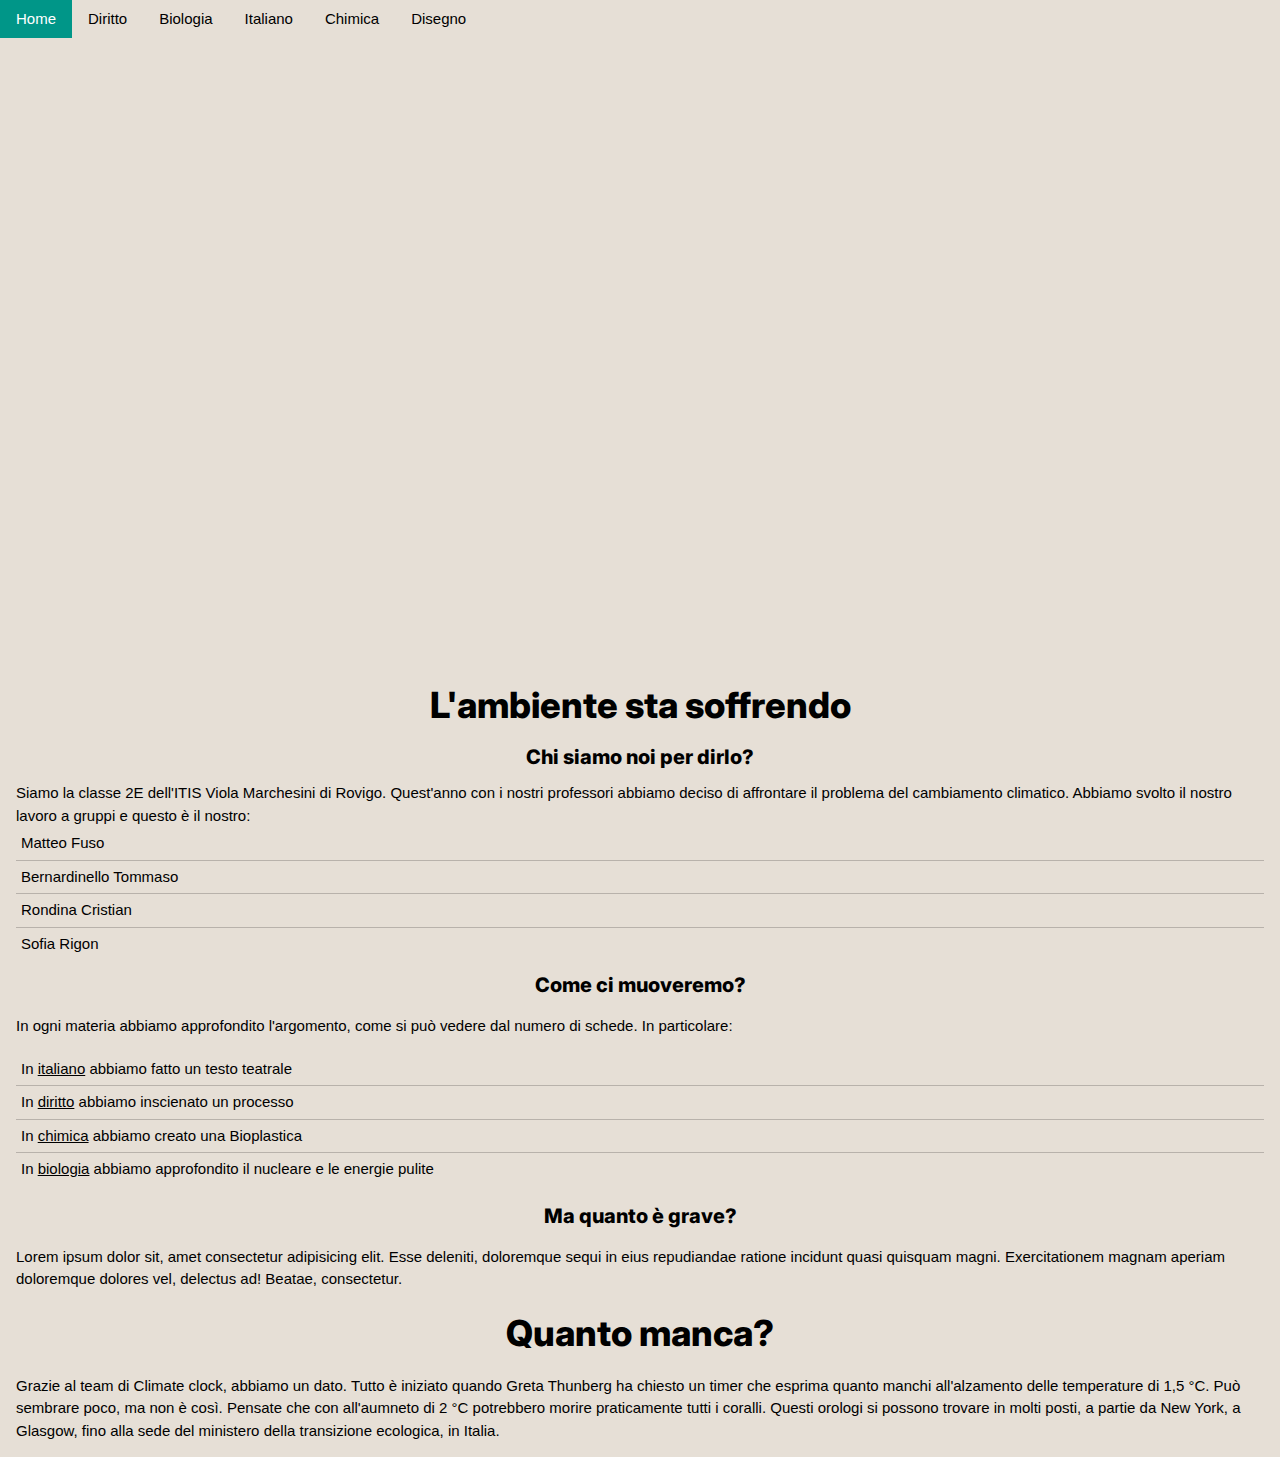
==== index.html @ 4f65c88f "Add files via upload" ====
<!DOCTYPE html>
<html>
    <head>
        <meta charset="UTF-8">
        <meta name="viewport" content="width=device-width, initial-scale=1.0">
        <title>Il Problema Ambientale</title>
        <script src="src/index.js"></script>
        <link rel="preconnect" href="https://fonts.googleapis.com">
        <link rel="preconnect" href="https://fonts.gstatic.com" crossorigin>
        <link href="https://fonts.googleapis.com/css2?family=Inter:wght@300;400;600;800&display=swap" rel="stylesheet">
        <link rel="stylesheet" href="https://www.w3schools.com/w3css/4/w3.css">
        <link rel="stylesheet" href="src/style.css">
        <link rel="stylesheet" href="src/index.css">
        <script src="https://climateclock.world/widget-v2.js" async></script>
        <script src="https://climateclock.world/flatten.js" async></script>
    </head>
    <body>
        <div id="head" class="w3-row">
            <div class="w3-bar w3-col a10">
                <a href="#" class="w3-bar-item w3-button w3-teal w3-hover-teal">Home</a>
                <div class="menu">
                    <a href="#" class="w3-bar-item w3-button w3-hover-teal">Diritto</a>
                    <a href="#" class="w3-bar-item w3-button w3-hover-teal">Biologia</a>
                    <a href="italiano.html" class="w3-bar-item w3-button w3-hover-teal">Italiano</a>
                    <a href="#" class="w3-bar-item w3-button w3-hover-teal">Chimica</a>
                    <a href="#" class="w3-bar-item w3-button w3-hover-teal">Disegno</a>        
                </div>
            </div>
            <div class="w3-col a2">
                <div class="hamburgher w3-right" onclick="menu()">
                    <span class="f"></span>
                    <span class="s"></span>
                    <span class="t"></span>
                </div>
            </div>
        </div>
        <div id="body">
            <div class="bgimg"></div>
            <div class="top w3-container">
                <h1 class="w3-center">L'ambiente sta soffrendo</h1>
                <h4 class="w3-center">Chi siamo noi per dirlo?</h4>
                <div>
                    Siamo la classe 2E dell'ITIS Viola Marchesini di Rovigo. Quest'anno con i nostri professori abbiamo deciso di affrontare il problema del cambiamento climatico.
                    Abbiamo svolto il nostro lavoro a gruppi e questo è il nostro:
                    <ul class="w3-ul">
                        <li>Matteo Fuso</li>
                        <li>Bernardinello Tommaso</li>
                        <li>Rondina Cristian</li>
                        <li>Sofia Rigon</li>
                    </ul>
                </div>
                <h4 class="w3-center">Come ci muoveremo?</h4>
                <p>
                    In ogni materia abbiamo approfondito l'argomento, come si può vedere dal numero di schede. In particolare:
                    <ul class="w3-ul">
                        <li>In <a href="#">italiano</a> abbiamo fatto un testo teatrale</li>
                        <li>In <a href="#">diritto</a> abbiamo inscienato un processo</li>
                        <li>In <a href="#">chimica</a> abbiamo creato una Bioplastica</li>
                        <li>In <a href="#">biologia</a> abbiamo approfondito il nucleare e le energie pulite</li>
                    </ul>
                </p>
                <h4 class="w3-center">Ma quanto è grave?</h4>
                <p>
                    Lorem ipsum dolor sit, amet consectetur adipisicing elit. Esse deleniti, doloremque sequi in eius repudiandae ratione incidunt quasi quisquam magni. Exercitationem magnam aperiam doloremque dolores vel, delectus ad! Beatae, consectetur.
                </p>
                <h1 class="w3-center">Quanto manca?</h1>
                <p>
                    Grazie al team di Climate clock, abbiamo un dato. Tutto è iniziato quando Greta Thunberg ha chiesto un timer che esprima quanto manchi all'alzamento delle temperature di 1,5 °C. Può sembrare poco, ma non è così. Pensate che con all'aumneto di 2 °C potrebbero morire praticamente tutti i coralli.
                    Questi orologi si possono trovare in molti posti, a partie da New York, a Glasgow, fino alla sede del ministero della transizione ecologica, in Italia.<br>
                </p>
                <climate-clock></climate-clock>
            </div>
        </div>
    </body> 
</html>
---- src/style.css ----
body{
    background-color: rgb(230, 223, 214);
}
h1, h2, h3, h4, h5, h6{
    font-weight: 800;
    font-family: 'Inter', sans-serif;
}

/* Head */

.hamburgher span{
    display: inline-block;
    display: flex;
    width: 25px;
    height: 4px;
    background-color: rgb(0, 0, 0);
    margin: 4px;
    border-radius: 20px;
    display: none;
}
#head{
    position:sticky;
    position: -webkit-sticky;
    top:0;
    background-color: rgb(230, 223, 214);
    z-index: 10
}
.hamburgher{
    margin:5px
}
#head .w3-bar{
    overflow: hidden;
    max-height: 38px;
}
#head * .hamburgher{
    position: fixed;
    top: 0;
    right: 0
}
@media screen and (max-width: 700px) {
    .hamburgher span{
        display: block
    }
}

/* Head When Open */

#open{
    overflow: initial;
}
#head.open .a10{
    width: 100%;
}
#head.open .w3-bar{
    background-color: rgba(0, 0, 0, 0.1);
    overflow: initial;
}
#head.open .w3-bar a{
    width: 100%;
}
#head.open .w3-col{
    float: initial;
}
#head.open * span.f{
    transform: rotate(45deg);
    margin-top: 10px
}
#head.open * span.t{
    transform: rotate(-45deg);
    margin-top: -8px
}
#head.open * span.s{
    display: none;
}
.open .hamburgher span{
    display: block;
    background-color: white;
}
.hamburgher span{
    transition: ease 1s;
}
.open * .menu{
    position: fixed;
    top: 38px;
    background-color: rgb(230, 223, 214);
    width: 100%;
    box-shadow: 0 5px 5px rgba(0, 0, 0, 0.4);
}

/* Scrollbar */

::-webkit-scrollbar{
    background: transparent;
}
::-webkit-scrollbar-thumb{
    background-color: lightcoral;
    border-radius: 10px;
    display: block;
}
::-webkit-scrollbar-track{
    background-color: transparent;
    position: fixed;
    left:0
}
/* Helpers */

.a10{
    width: calc(100% / 12 * 10);
}
.a2{
    width: calc(100% / 12 * 2);
}
.dn{
    display: none;
}
.chb *{
    display: block;
}
---- src/index.css ----
body {
    background-image: url("https://www.greenplanetnews.it/greenplanet/wp-content/uploads/2018/12/Photo-by-Arnaud-Mesureur-on-Unsplash-scaled.jpg");
    background-size: 100vw;
    background-position: 0 38px;
    background-repeat: no-repeat;
    background-attachment: fixed;
}
.bgimg{
    width: 100%;
    aspect-ratio: 2560 / 1707;
    max-height: 70vh;
}
.top *{
    max-width: 1500px;
    margin-left: auto;
    margin-right: auto;
}
.top{
    background-color: rgb(230, 223, 214);
}
iframe{
    width: 100%;
    height: 100%;
}
.w3-ul li{
    padding: 5px;
    border-bottom:1px solid rgba(0, 0, 0, 0.2)
}
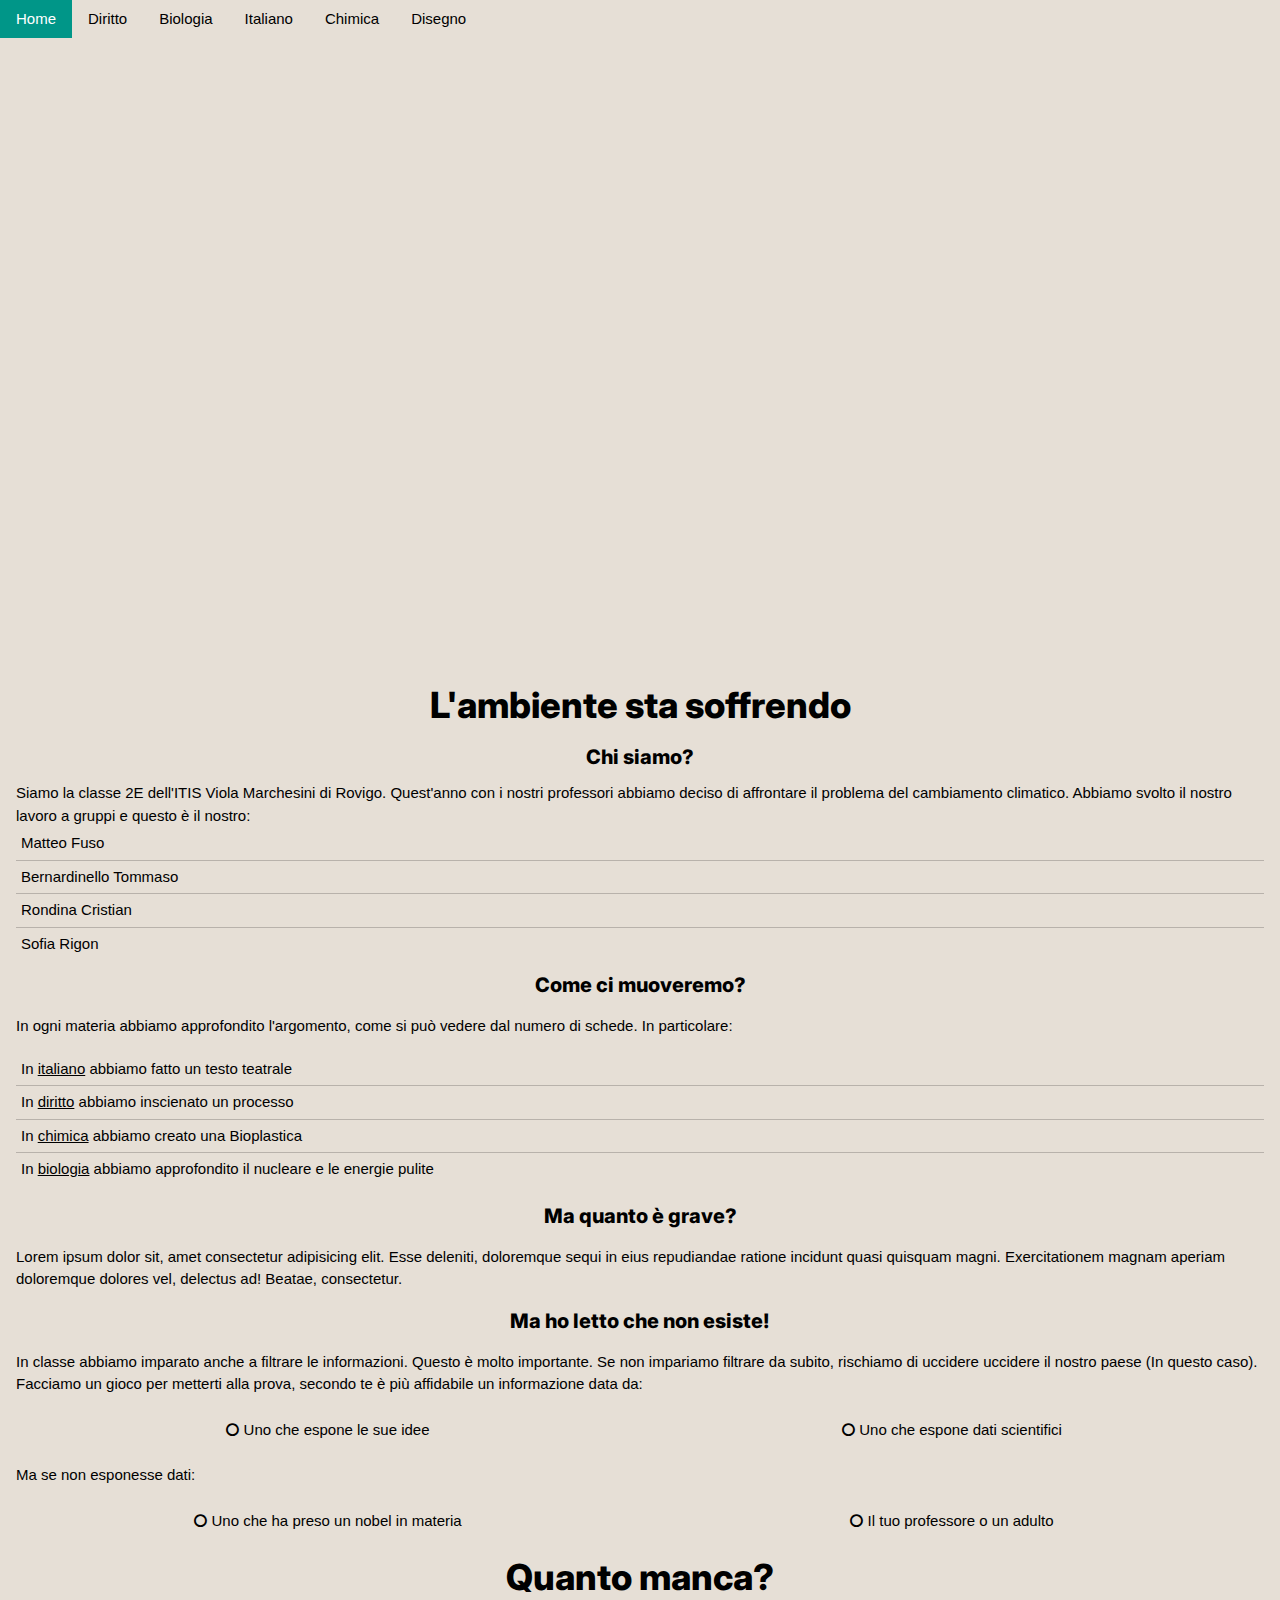
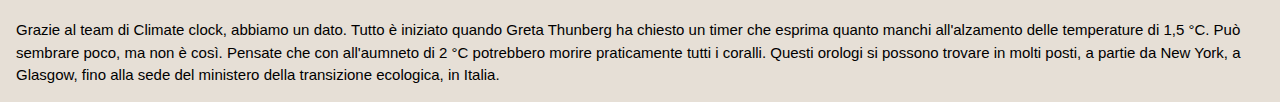
==== commit 965326eb: "Alpha 0.9.0.12.5" ====
--- a/index.html
+++ b/index.html
@@ -13,6 +13,7 @@
         <link rel="stylesheet" href="src/index.css">
         <script src="https://climateclock.world/widget-v2.js" async></script>
         <script src="https://climateclock.world/flatten.js" async></script>
+        <link rel="stylesheet" href="https://cdnjs.cloudflare.com/ajax/libs/font-awesome/4.7.0/css/font-awesome.min.css">
     </head>
     <body>
         <div id="head" class="w3-row">
@@ -37,38 +38,51 @@
         <div id="body">
             <div class="bgimg"></div>
             <div class="top w3-container">
-                <h1 class="w3-center">L'ambiente sta soffrendo</h1>
-                <h4 class="w3-center">Chi siamo noi per dirlo?</h4>
-                <div>
-                    Siamo la classe 2E dell'ITIS Viola Marchesini di Rovigo. Quest'anno con i nostri professori abbiamo deciso di affrontare il problema del cambiamento climatico.
-                    Abbiamo svolto il nostro lavoro a gruppi e questo è il nostro:
-                    <ul class="w3-ul">
-                        <li>Matteo Fuso</li>
-                        <li>Bernardinello Tommaso</li>
-                        <li>Rondina Cristian</li>
-                        <li>Sofia Rigon</li>
-                    </ul>
+                <div class="big">
+                    <h1 class="w3-center">L'ambiente sta soffrendo</h1>
+                    <h4 class="w3-center">Chi siamo?</h4>
+                    <div>
+                        Siamo la classe 2E dell'ITIS Viola Marchesini di Rovigo. Quest'anno con i nostri professori abbiamo deciso di affrontare il problema del cambiamento climatico.
+                        Abbiamo svolto il nostro lavoro a gruppi e questo è il nostro:
+                        <ul class="w3-ul">
+                            <li>Matteo Fuso</li>
+                            <li>Bernardinello Tommaso</li>
+                            <li>Rondina Cristian</li>
+                            <li>Sofia Rigon</li>
+                        </ul>
+                    </div>
+                    <h4 class="w3-center">Come ci muoveremo?</h4>
+                    <p>
+                        In ogni materia abbiamo approfondito l'argomento, come si può vedere dal numero di schede. In particolare:
+                        <ul class="w3-ul">
+                            <li>In <a href="#">italiano</a> abbiamo fatto un testo teatrale</li>
+                            <li>In <a href="#">diritto</a> abbiamo inscienato un processo</li>
+                            <li>In <a href="#">chimica</a> abbiamo creato una Bioplastica</li>
+                            <li>In <a href="#">biologia</a> abbiamo approfondito il nucleare e le energie pulite</li>
+                        </ul>
+                    </p>
+                    <h4 class="w3-center">Ma quanto è grave?</h4>
+                    <p>
+                        Lorem ipsum dolor sit, amet consectetur adipisicing elit. Esse deleniti, doloremque sequi in eius repudiandae ratione incidunt quasi quisquam magni. Exercitationem magnam aperiam doloremque dolores vel, delectus ad! Beatae, consectetur.
+                    </p>
+                    <h4 class="w3-center">Ma ho letto che non esiste!</h4>
+                    <p>In classe abbiamo imparato anche a filtrare le informazioni. Questo è molto importante. Se non impariamo filtrare da subito, rischiamo di uccidere uccidere il nostro paese (In questo caso). Facciamo un gioco per metterti alla prova, secondo te è più affidabile un informazione data da:</p>
+                    <div class="question w3-row" correct="1">
+                        <span class="w3-half w3-container w3-padding w3-btn" chose="0"><i class="fa fa-circle-o" aria-hidden="true"></i> Uno che espone le sue idee</span>
+                        <span class="w3-half w3-container w3-padding w3-btn" chose="1"><i class="fa fa-circle-o" aria-hidden="true"></i> Uno che espone dati scientifici</span>
+                    </div>
+                    <p>Ma se non esponesse dati:</p>
+                    <div class="question w3-row" correct="0">
+                        <span class="w3-half w3-container w3-padding w3-btn" chose="0"><i class="fa fa-circle-o" aria-hidden="true"></i> Uno che ha preso un nobel in materia</span>
+                        <span class="w3-half w3-container w3-padding w3-btn" chose="1"><i class="fa fa-circle-o" aria-hidden="true"></i> Il tuo professore o un adulto</span>
+                    </div>
+                    <h1 class="w3-center">Quanto manca?</h1>
+                    <p>
+                        Grazie al team di Climate clock, abbiamo un dato. Tutto è iniziato quando Greta Thunberg ha chiesto un timer che esprima quanto manchi all'alzamento delle temperature di 1,5 °C. Può sembrare poco, ma non è così. Pensate che con all'aumneto di 2 °C potrebbero morire praticamente tutti i coralli.
+                        Questi orologi si possono trovare in molti posti, a partie da New York, a Glasgow, fino alla sede del ministero della transizione ecologica, in Italia.<br>
+                    </p>
+                    <climate-clock></climate-clock>
                 </div>
-                <h4 class="w3-center">Come ci muoveremo?</h4>
-                <p>
-                    In ogni materia abbiamo approfondito l'argomento, come si può vedere dal numero di schede. In particolare:
-                    <ul class="w3-ul">
-                        <li>In <a href="#">italiano</a> abbiamo fatto un testo teatrale</li>
-                        <li>In <a href="#">diritto</a> abbiamo inscienato un processo</li>
-                        <li>In <a href="#">chimica</a> abbiamo creato una Bioplastica</li>
-                        <li>In <a href="#">biologia</a> abbiamo approfondito il nucleare e le energie pulite</li>
-                    </ul>
-                </p>
-                <h4 class="w3-center">Ma quanto è grave?</h4>
-                <p>
-                    Lorem ipsum dolor sit, amet consectetur adipisicing elit. Esse deleniti, doloremque sequi in eius repudiandae ratione incidunt quasi quisquam magni. Exercitationem magnam aperiam doloremque dolores vel, delectus ad! Beatae, consectetur.
-                </p>
-                <h1 class="w3-center">Quanto manca?</h1>
-                <p>
-                    Grazie al team di Climate clock, abbiamo un dato. Tutto è iniziato quando Greta Thunberg ha chiesto un timer che esprima quanto manchi all'alzamento delle temperature di 1,5 °C. Può sembrare poco, ma non è così. Pensate che con all'aumneto di 2 °C potrebbero morire praticamente tutti i coralli.
-                    Questi orologi si possono trovare in molti posti, a partie da New York, a Glasgow, fino alla sede del ministero della transizione ecologica, in Italia.<br>
-                </p>
-                <climate-clock></climate-clock>
             </div>
         </div>
     </body> 
--- a/src/style.css
+++ b/src/style.css
@@ -115,4 +115,9 @@
 }
 .chb *{
     display: block;
+}
+
+.cc *{
+    text-align: center;
+    margin: auto 
 }--- a/src/index.css
+++ b/src/index.css
@@ -10,10 +10,10 @@
     aspect-ratio: 2560 / 1707;
     max-height: 70vh;
 }
-.top *{
+
+.big{
     max-width: 1500px;
-    margin-left: auto;
-    margin-right: auto;
+    margin: auto;
 }
 .top{
     background-color: rgb(230, 223, 214);
@@ -26,3 +26,43 @@
     padding: 5px;
     border-bottom:1px solid rgba(0, 0, 0, 0.2)
 }
+
+.first{
+    width: 100%;
+    transition: ease 2s;
+}
+@keyframes second {
+    0% { width: 50%;}
+    66.66% { width: 0%;}
+    100% { width: 100%;}
+}
+.second {
+    width: 100%;
+    animation: second 3s
+}
+
+@media screen and (max-width: 600px) {
+    .second {
+        width: 100%;
+        animation: none
+    }
+    .first{
+        width: 100%;
+        transition: none
+    }
+    .correct{
+        transition: ease 2s;
+    }
+    .incorrect {
+        transition: ease 2s;
+    }
+}
+
+.correct{
+    color: white;
+    background-color: rgba(20,155,45,1);
+}
+.incorrect {
+    background-color: rgb(215, 25, 25);
+    color: white;
+}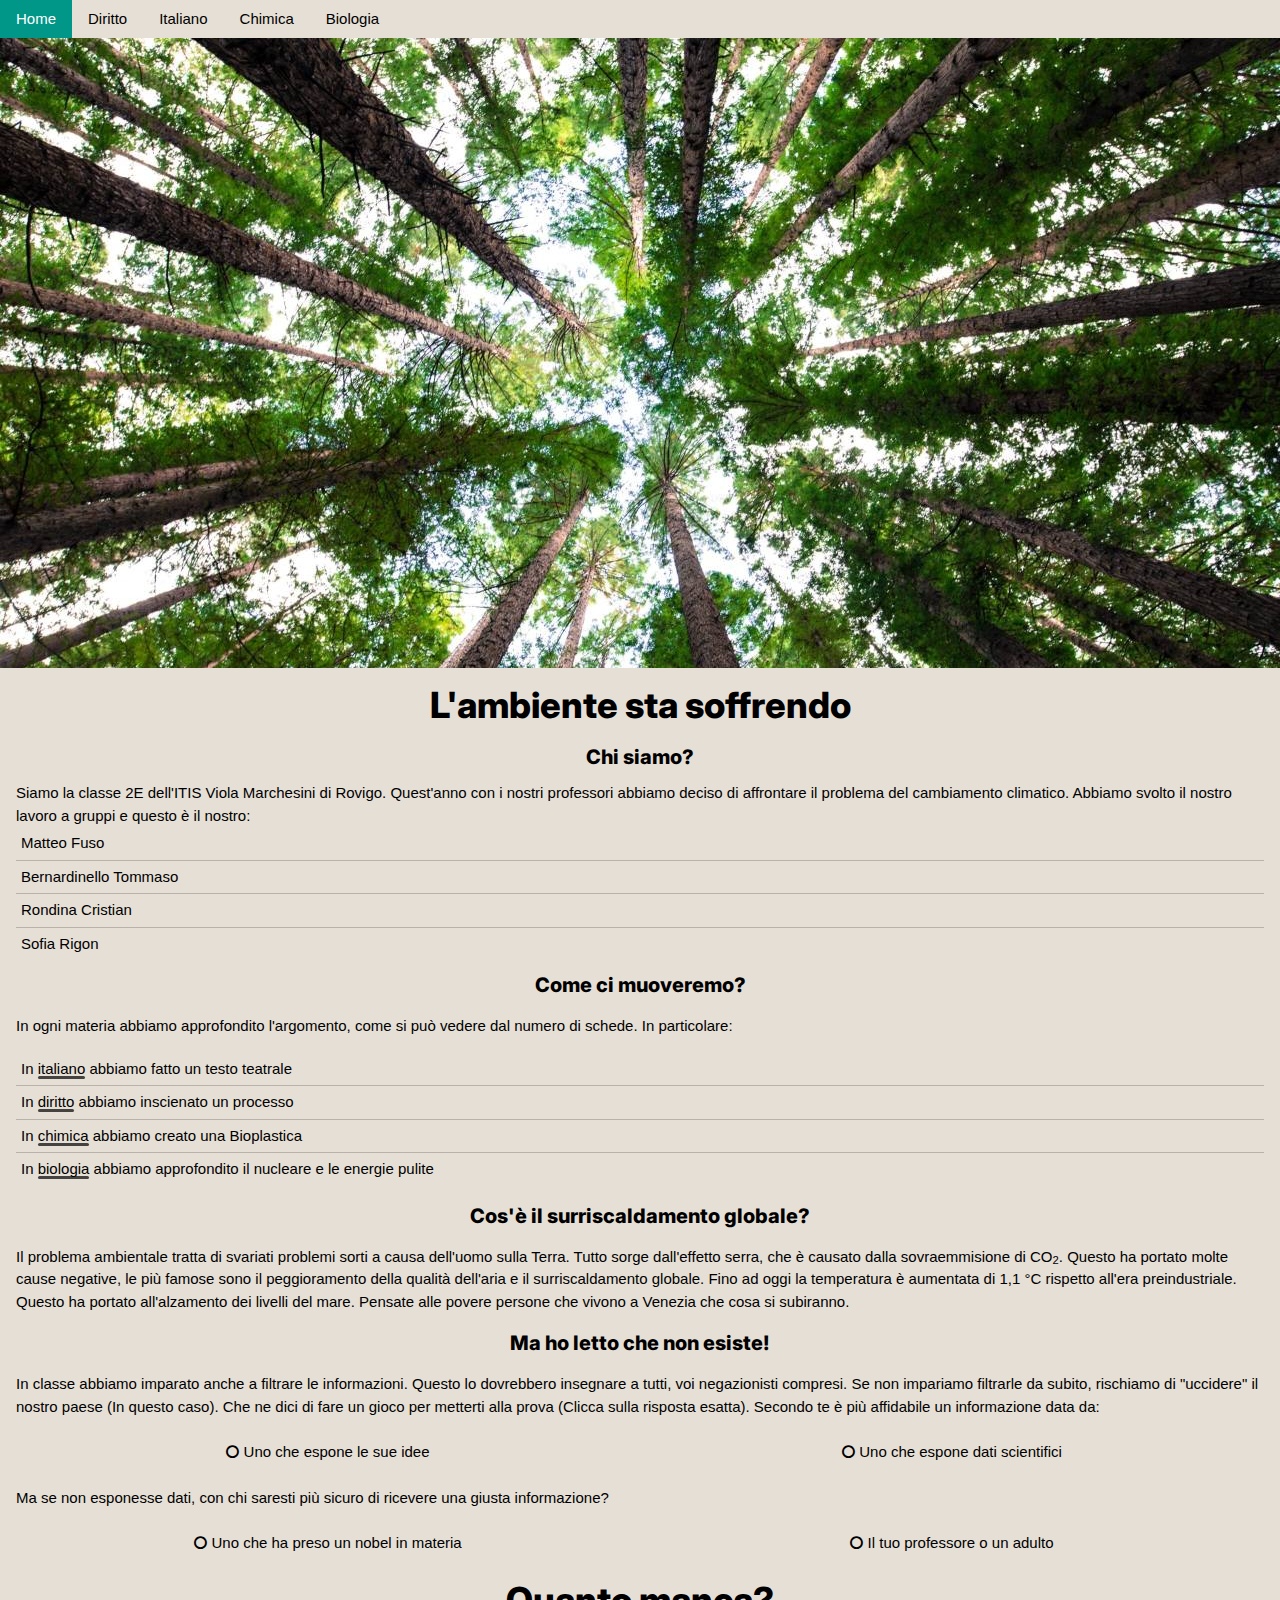
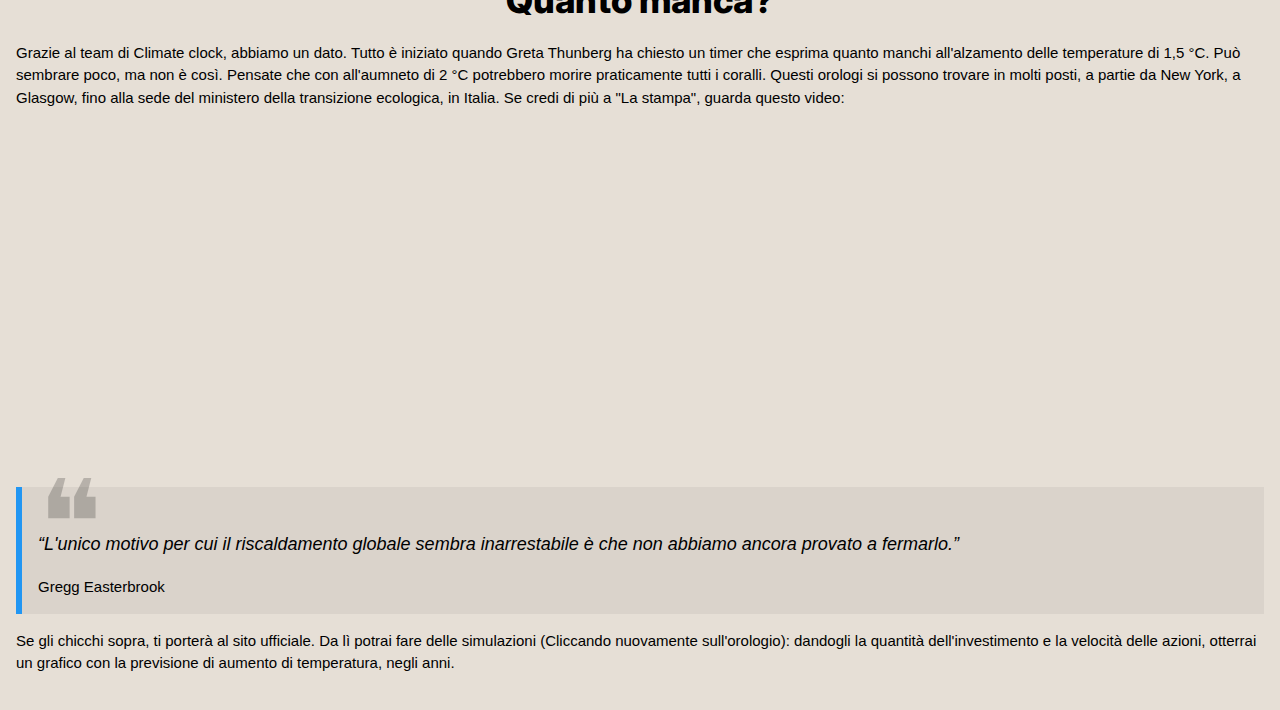
==== commit 67b5bfea: "Add files via upload" ====
--- a/index.html
+++ b/index.html
@@ -14,17 +14,17 @@
         <script src="https://climateclock.world/widget-v2.js" async></script>
         <script src="https://climateclock.world/flatten.js" async></script>
         <link rel="stylesheet" href="https://cdnjs.cloudflare.com/ajax/libs/font-awesome/4.7.0/css/font-awesome.min.css">
+        <link rel="icon" type="image/x-icon" href="src/favicon.ico">
     </head>
     <body>
         <div id="head" class="w3-row">
             <div class="w3-bar w3-col a10">
-                <a href="#" class="w3-bar-item w3-button w3-teal w3-hover-teal">Home</a>
+                <a class="w3-bar-item w3-button w3-teal w3-hover-teal">Home</a>
                 <div class="menu">
-                    <a href="#" class="w3-bar-item w3-button w3-hover-teal">Diritto</a>
-                    <a href="#" class="w3-bar-item w3-button w3-hover-teal">Biologia</a>
+                    <a href="diritto.html" class="w3-bar-item w3-button w3-hover-teal">Diritto</a>
                     <a href="italiano.html" class="w3-bar-item w3-button w3-hover-teal">Italiano</a>
-                    <a href="#" class="w3-bar-item w3-button w3-hover-teal">Chimica</a>
-                    <a href="#" class="w3-bar-item w3-button w3-hover-teal">Disegno</a>        
+                    <a href="chimica.html" class="w3-bar-item w3-button w3-hover-teal">Chimica</a>
+                    <a href="biologia.html" class="w3-bar-item w3-button w3-hover-teal">Biologia</a>
                 </div>
             </div>
             <div class="w3-col a2">
@@ -61,17 +61,19 @@
                             <li>In <a href="#">biologia</a> abbiamo approfondito il nucleare e le energie pulite</li>
                         </ul>
                     </p>
-                    <h4 class="w3-center">Ma quanto è grave?</h4>
+                    <h4 class="w3-center">Cos'è il surriscaldamento globale?</h4>
                     <p>
-                        Lorem ipsum dolor sit, amet consectetur adipisicing elit. Esse deleniti, doloremque sequi in eius repudiandae ratione incidunt quasi quisquam magni. Exercitationem magnam aperiam doloremque dolores vel, delectus ad! Beatae, consectetur.
+                        Il problema ambientale tratta di svariati problemi sorti a causa dell'uomo sulla Terra. Tutto sorge dall'effetto serra, che è causato dalla sovraemmisione di CO<sub>2</sub>. 
+                        Questo ha portato molte cause negative, le più famose sono il peggioramento della qualità dell'aria e il surriscaldamento globale.
+                        Fino ad oggi la temperatura è aumentata di 1,1 °C rispetto all'era preindustriale. Questo ha portato all'alzamento dei livelli del mare. Pensate alle povere persone che vivono a Venezia che cosa si subiranno.
                     </p>
                     <h4 class="w3-center">Ma ho letto che non esiste!</h4>
-                    <p>In classe abbiamo imparato anche a filtrare le informazioni. Questo è molto importante. Se non impariamo filtrare da subito, rischiamo di uccidere uccidere il nostro paese (In questo caso). Facciamo un gioco per metterti alla prova, secondo te è più affidabile un informazione data da:</p>
+                    <p>In classe abbiamo imparato anche a filtrare le informazioni. Questo lo dovrebbero insegnare a tutti, voi negazionisti compresi. Se non impariamo filtrarle da subito, rischiamo di "uccidere" il nostro paese (In questo caso). Che ne dici di fare un gioco per metterti alla prova (Clicca sulla risposta esatta). Secondo te è più affidabile un informazione data da:</p>
                     <div class="question w3-row" correct="1">
                         <span class="w3-half w3-container w3-padding w3-btn" chose="0"><i class="fa fa-circle-o" aria-hidden="true"></i> Uno che espone le sue idee</span>
                         <span class="w3-half w3-container w3-padding w3-btn" chose="1"><i class="fa fa-circle-o" aria-hidden="true"></i> Uno che espone dati scientifici</span>
                     </div>
-                    <p>Ma se non esponesse dati:</p>
+                    <p>Ma se non esponesse dati, con chi saresti più sicuro di ricevere una giusta informazione?</p>
                     <div class="question w3-row" correct="0">
                         <span class="w3-half w3-container w3-padding w3-btn" chose="0"><i class="fa fa-circle-o" aria-hidden="true"></i> Uno che ha preso un nobel in materia</span>
                         <span class="w3-half w3-container w3-padding w3-btn" chose="1"><i class="fa fa-circle-o" aria-hidden="true"></i> Il tuo professore o un adulto</span>
@@ -79,7 +81,18 @@
                     <h1 class="w3-center">Quanto manca?</h1>
                     <p>
                         Grazie al team di Climate clock, abbiamo un dato. Tutto è iniziato quando Greta Thunberg ha chiesto un timer che esprima quanto manchi all'alzamento delle temperature di 1,5 °C. Può sembrare poco, ma non è così. Pensate che con all'aumneto di 2 °C potrebbero morire praticamente tutti i coralli.
-                        Questi orologi si possono trovare in molti posti, a partie da New York, a Glasgow, fino alla sede del ministero della transizione ecologica, in Italia.<br>
+                        Questi orologi si possono trovare in molti posti, a partie da New York, a Glasgow, fino alla sede del ministero della transizione ecologica, in Italia.
+                        Se credi di più a "La stampa", guarda questo video:
+                    </p>
+                    <iframe src="https://www.youtube-nocookie.com/embed/I4WGX_xWmUo" title="YouTube video player" frameborder="0" allow="accelerometer; autoplay; clipboard-write; encrypted-media; gyroscope; picture-in-picture" allowfullscreen>Il tuo browser non supporta gli Iframe, perfavora aggiorna il browser!</iframe>
+                    <div class="w3-panel w3-leftbar w3-border-blue bgop-medium citazione">
+                        <span>❝</span>
+                        <p class="w3-large margin"><i>“L'unico motivo per cui il riscaldamento globale sembra inarrestabile è che non abbiamo ancora provato a fermarlo.”</i></p>
+                        <p>Gregg Easterbrook</p>
+                        <!-- https://bit.ly/3jlJHwH -->
+                    </div>
+                    <p>
+                        Se gli chicchi sopra, ti porterà al sito ufficiale. Da lì potrai fare delle simulazioni (Cliccando nuovamente sull'orologio): dandogli la quantità dell'investimento e la velocità delle azioni, otterrai un grafico con la previsione di aumento di temperatura, negli anni.
                     </p>
                     <climate-clock></climate-clock>
                 </div>
--- a/src/style.css
+++ b/src/style.css
@@ -37,7 +37,7 @@
     top: 0;
     right: 0
 }
-@media screen and (max-width: 700px) {
+@media screen and (max-width: 530px) {
     .hamburgher span{
         display: block
     }
@@ -102,6 +102,20 @@
     position: fixed;
     left:0
 }
+/* Citazione */
+
+.citazione{
+    background-color: rgba(0, 0, 0, 0.05);
+}
+.citazione span{
+    font-size:120px;
+    line-height:0.6em;
+    opacity:0.2
+}
+.citazione .margin{
+    margin-top: -40px
+}
+
 /* Helpers */
 
 .a10{
@@ -120,4 +134,7 @@
 .cc *{
     text-align: center;
     margin: auto 
-}+}
+.no-mgtop{
+    margin-top: 0
+}
--- a/src/index.css
+++ b/src/index.css
@@ -1,5 +1,5 @@
 body {
-    background-image: url("https://www.greenplanetnews.it/greenplanet/wp-content/uploads/2018/12/Photo-by-Arnaud-Mesureur-on-Unsplash-scaled.jpg");
+    background-image: url("bg-img.jpg");
     background-size: 100vw;
     background-position: 0 38px;
     background-repeat: no-repeat;
@@ -17,10 +17,8 @@
 }
 .top{
     background-color: rgb(230, 223, 214);
-}
-iframe{
-    width: 100%;
-    height: 100%;
+    padding-bottom: 20px;
+    min-height: calc(30vh - 38px);
 }
 .w3-ul li{
     padding: 5px;
@@ -44,11 +42,11 @@
 @media screen and (max-width: 600px) {
     .second {
         width: 100%;
-        animation: none
+        animation: initial
     }
     .first{
         width: 100%;
-        transition: none
+        transition: initial
     }
     .correct{
         transition: ease 2s;
@@ -56,13 +54,45 @@
     .incorrect {
         transition: ease 2s;
     }
+    iframe{
+        width: 100%!important;
+    }
 }
 
 .correct{
     color: white;
-    background-color: rgba(20,155,45,1);
+    background-color: rgb(85, 237, 85)
 }
-.incorrect {
-    background-color: rgb(215, 25, 25);
+.incorrect{
+    background-color: rgb(240, 60, 60);
     color: white;
-}+}
+
+#body * a {
+    position: relative;
+    text-decoration: none;
+}
+  
+#body * a::before {
+    content: "";
+    position: absolute;
+    width: 100%;
+    height: 3px;
+    bottom: -2px;
+    background-color: rgba(0, 0, 0, 0.7);
+    border-radius: 2px;
+    transition: ease 1s;
+}
+  
+#body * a:hover::before {
+    width: 0%;
+    background-color: transparent;
+}
+iframe{
+    margin: auto;
+    margin-bottom: 25px;
+    display: block;
+    width: 600px;
+    aspect-ratio: 560/315;
+}
+
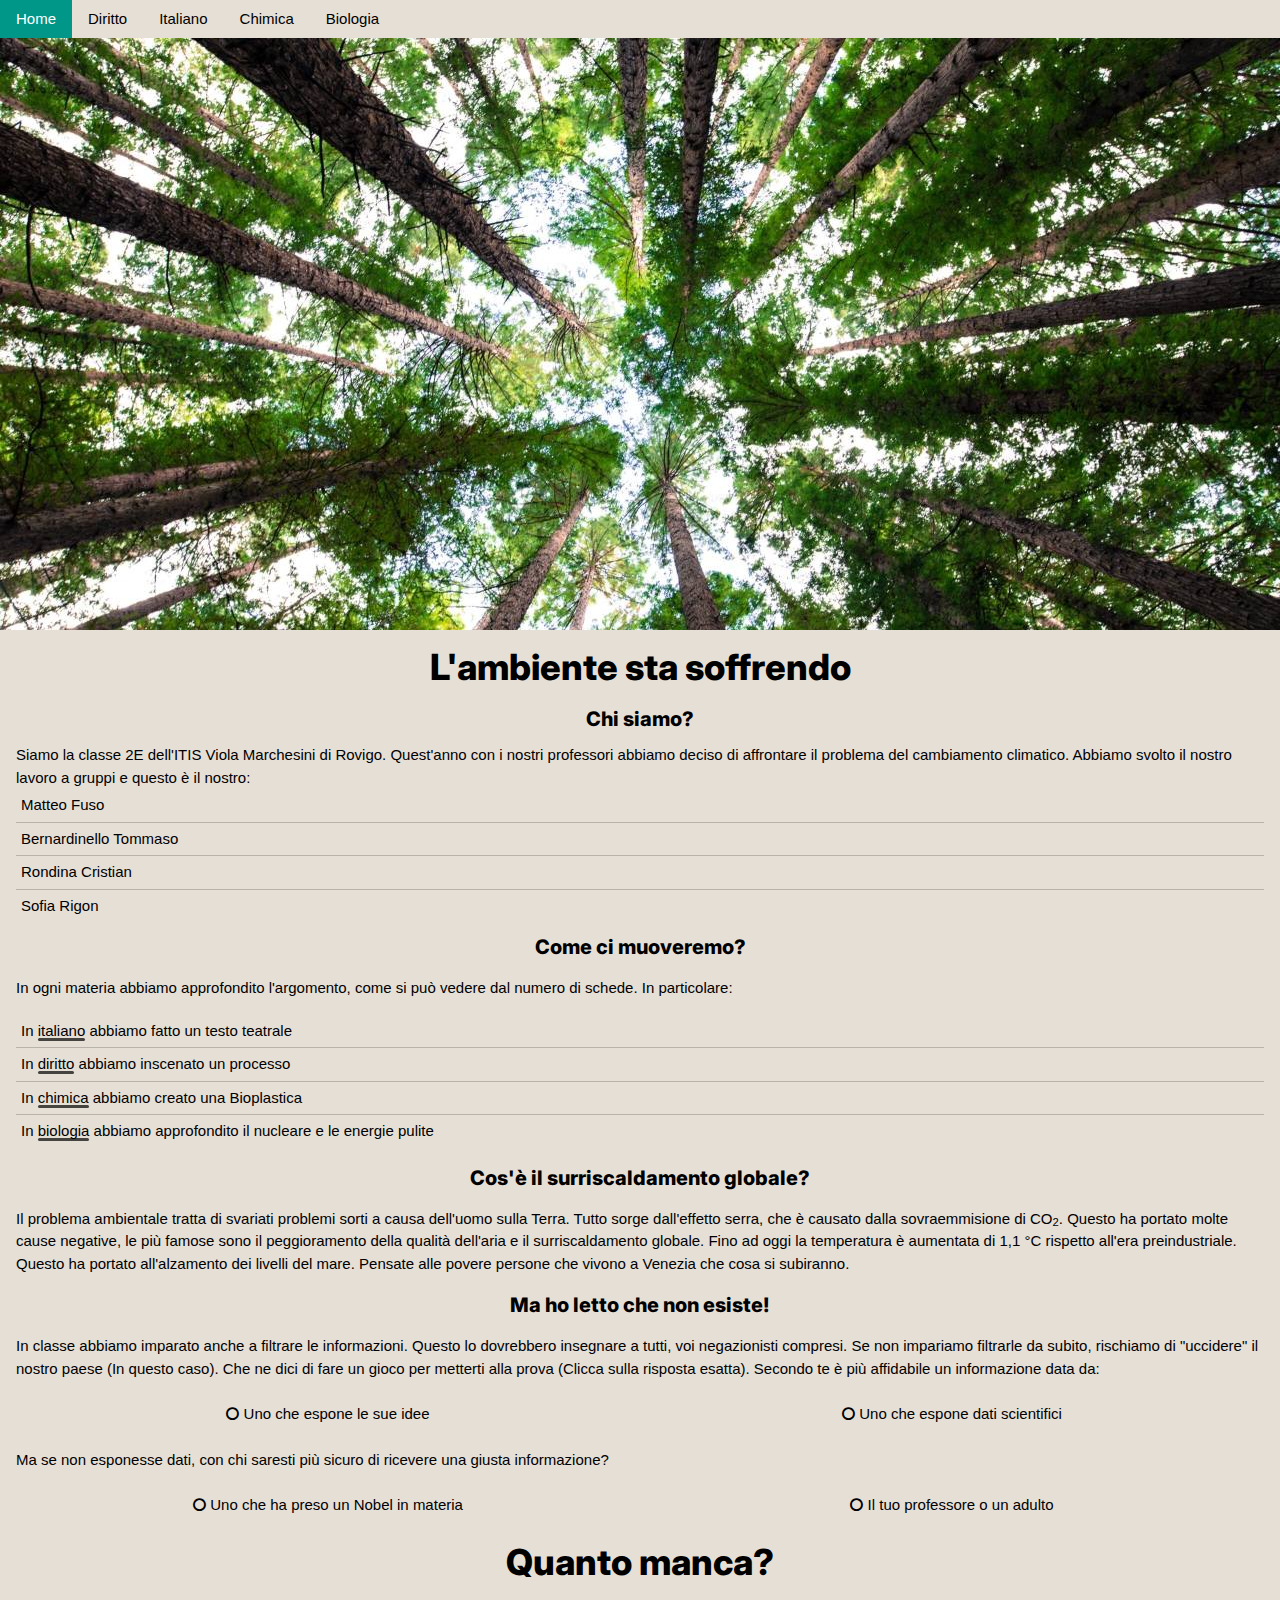
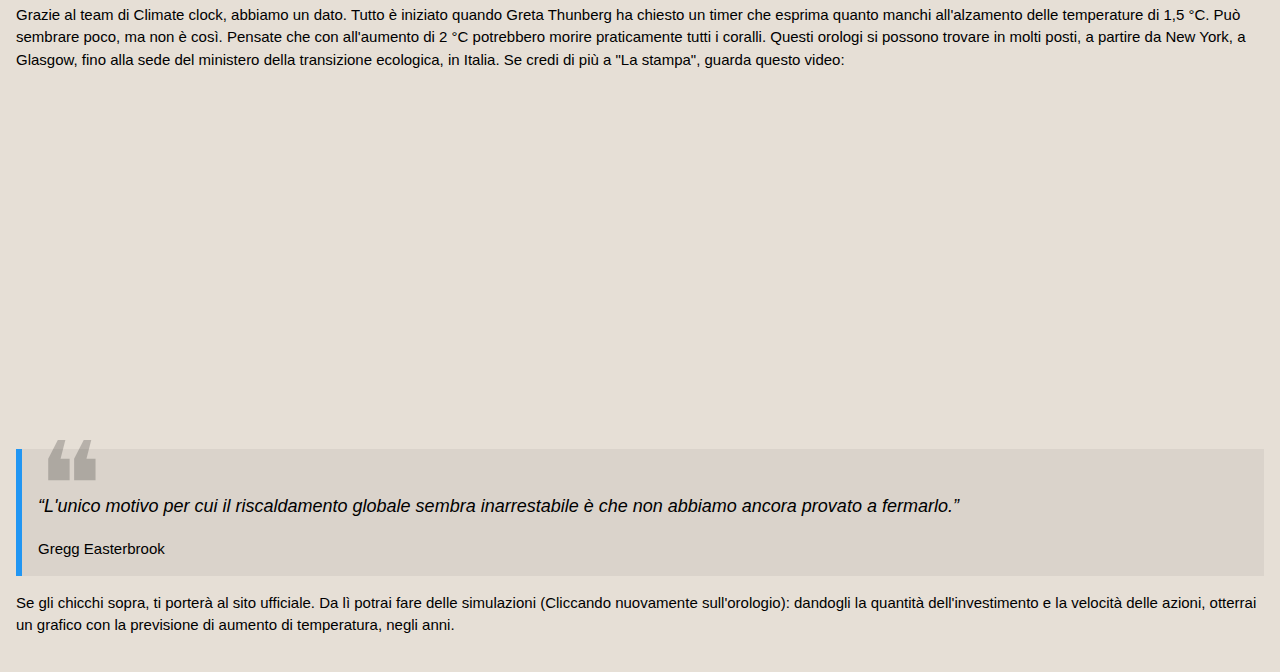
==== commit 1eac91fa: "Release v1.0" ====
--- a/index.html
+++ b/index.html
@@ -55,10 +55,10 @@
                     <p>
                         In ogni materia abbiamo approfondito l'argomento, come si può vedere dal numero di schede. In particolare:
                         <ul class="w3-ul">
-                            <li>In <a href="#">italiano</a> abbiamo fatto un testo teatrale</li>
-                            <li>In <a href="#">diritto</a> abbiamo inscienato un processo</li>
-                            <li>In <a href="#">chimica</a> abbiamo creato una Bioplastica</li>
-                            <li>In <a href="#">biologia</a> abbiamo approfondito il nucleare e le energie pulite</li>
+                            <li>In <a href="italiano.html">italiano</a> abbiamo fatto un testo teatrale</li>
+                            <li>In <a href="diritto.html">diritto</a> abbiamo inscenato un processo</li>
+                            <li>In <a href="chimica.html">chimica</a> abbiamo creato una Bioplastica</li>
+                            <li>In <a href="biologia.html">biologia</a> abbiamo approfondito il nucleare e le energie pulite</li>
                         </ul>
                     </p>
                     <h4 class="w3-center">Cos'è il surriscaldamento globale?</h4>
@@ -75,13 +75,13 @@
                     </div>
                     <p>Ma se non esponesse dati, con chi saresti più sicuro di ricevere una giusta informazione?</p>
                     <div class="question w3-row" correct="0">
-                        <span class="w3-half w3-container w3-padding w3-btn" chose="0"><i class="fa fa-circle-o" aria-hidden="true"></i> Uno che ha preso un nobel in materia</span>
+                        <span class="w3-half w3-container w3-padding w3-btn" chose="0"><i class="fa fa-circle-o" aria-hidden="true"></i> Uno che ha preso un Nobel in materia</span>
                         <span class="w3-half w3-container w3-padding w3-btn" chose="1"><i class="fa fa-circle-o" aria-hidden="true"></i> Il tuo professore o un adulto</span>
                     </div>
                     <h1 class="w3-center">Quanto manca?</h1>
                     <p>
-                        Grazie al team di Climate clock, abbiamo un dato. Tutto è iniziato quando Greta Thunberg ha chiesto un timer che esprima quanto manchi all'alzamento delle temperature di 1,5 °C. Può sembrare poco, ma non è così. Pensate che con all'aumneto di 2 °C potrebbero morire praticamente tutti i coralli.
-                        Questi orologi si possono trovare in molti posti, a partie da New York, a Glasgow, fino alla sede del ministero della transizione ecologica, in Italia.
+                        Grazie al team di Climate clock, abbiamo un dato. Tutto è iniziato quando Greta Thunberg ha chiesto un timer che esprima quanto manchi all'alzamento delle temperature di 1,5 °C. Può sembrare poco, ma non è così. Pensate che con all'aumento di 2 °C potrebbero morire praticamente tutti i coralli.
+                        Questi orologi si possono trovare in molti posti, a partire da New York, a Glasgow, fino alla sede del ministero della transizione ecologica, in Italia.
                         Se credi di più a "La stampa", guarda questo video:
                     </p>
                     <iframe src="https://www.youtube-nocookie.com/embed/I4WGX_xWmUo" title="YouTube video player" frameborder="0" allow="accelerometer; autoplay; clipboard-write; encrypted-media; gyroscope; picture-in-picture" allowfullscreen>Il tuo browser non supporta gli Iframe, perfavora aggiorna il browser!</iframe>
--- a/src/style.css
+++ b/src/style.css
@@ -19,9 +19,9 @@
     display: none;
 }
 #head{
-    position:sticky;
-    position: -webkit-sticky;
+    position:fixed;
     top:0;
+    width: 100%;
     background-color: rgb(230, 223, 214);
     z-index: 10
 }
@@ -133,7 +133,7 @@
 
 .cc *{
     text-align: center;
-    margin: auto 
+    margin: auto;
 }
 .no-mgtop{
     margin-top: 0
--- a/src/index.css
+++ b/src/index.css
@@ -1,5 +1,5 @@
 body {
-    background-image: url("bg-img.jpg");
+    background-image: url("img/bg-img-home.jpg");
     background-size: 100vw;
     background-position: 0 38px;
     background-repeat: no-repeat;
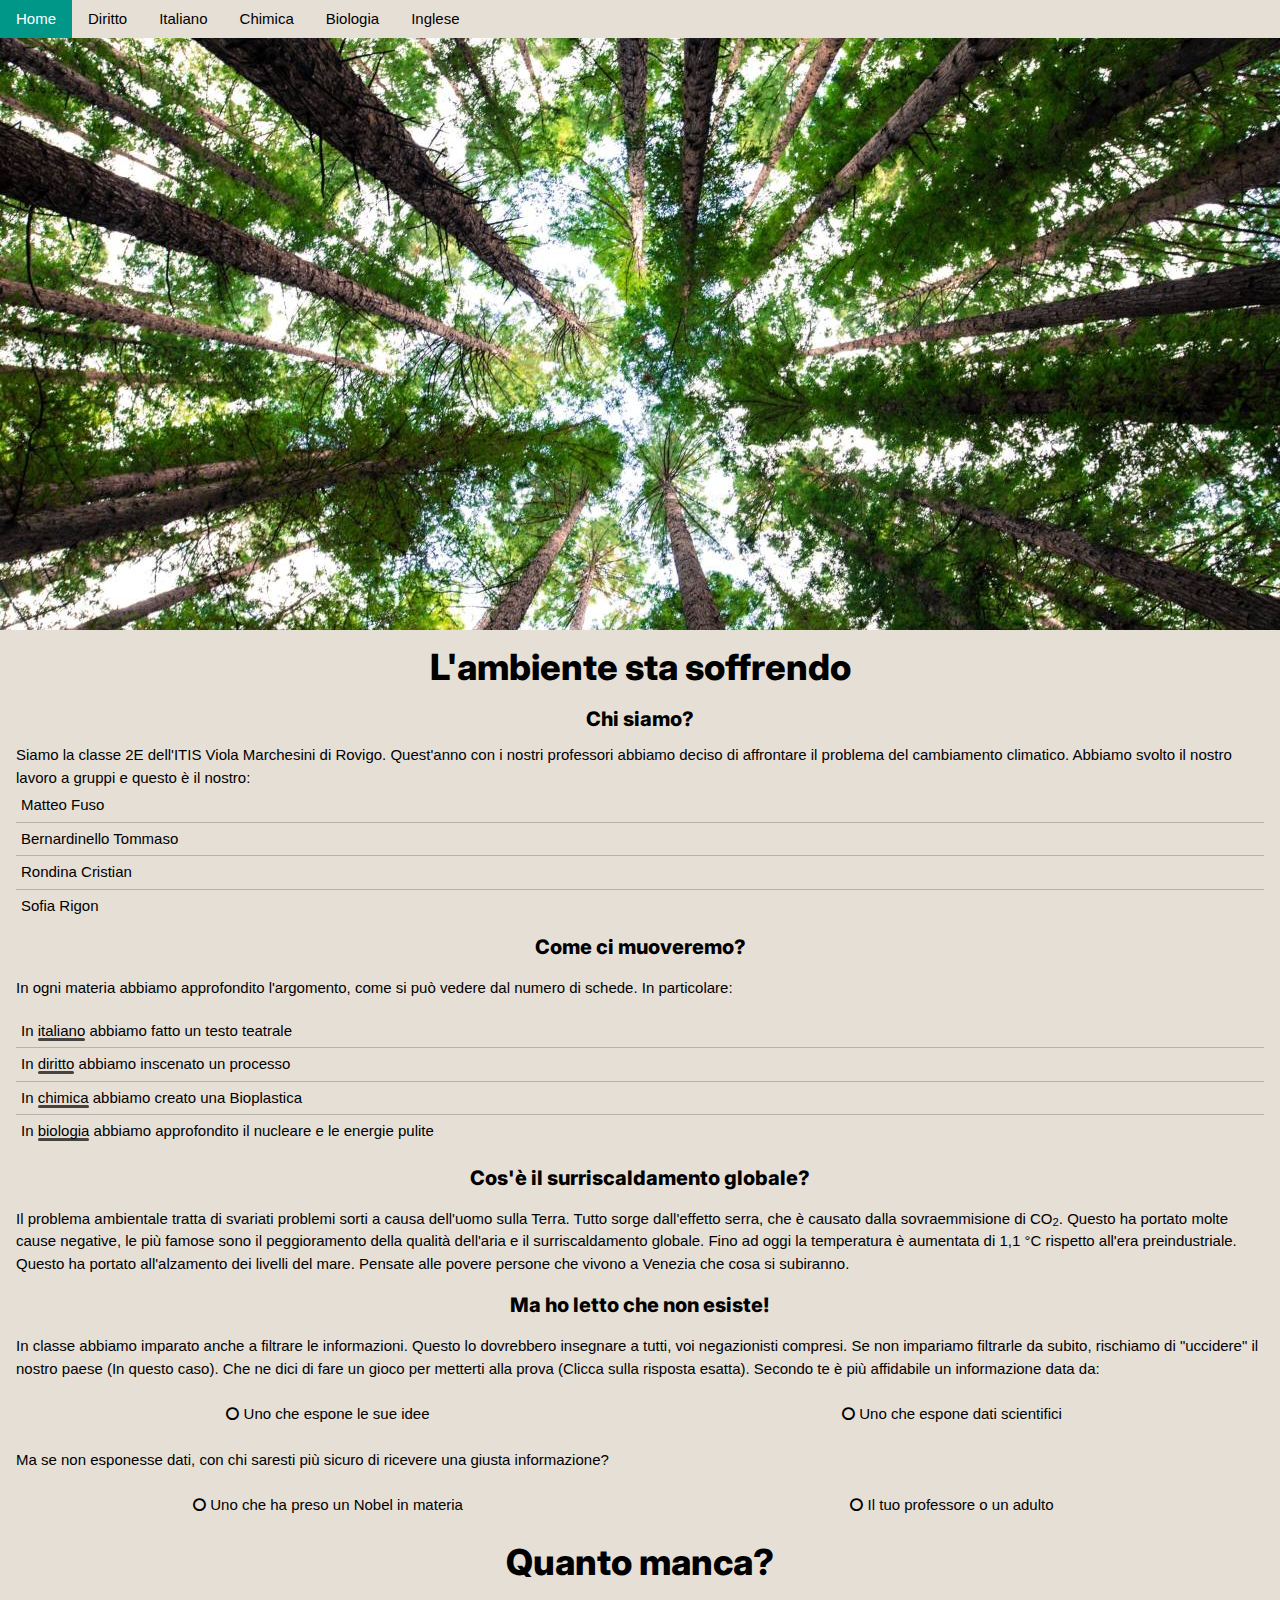
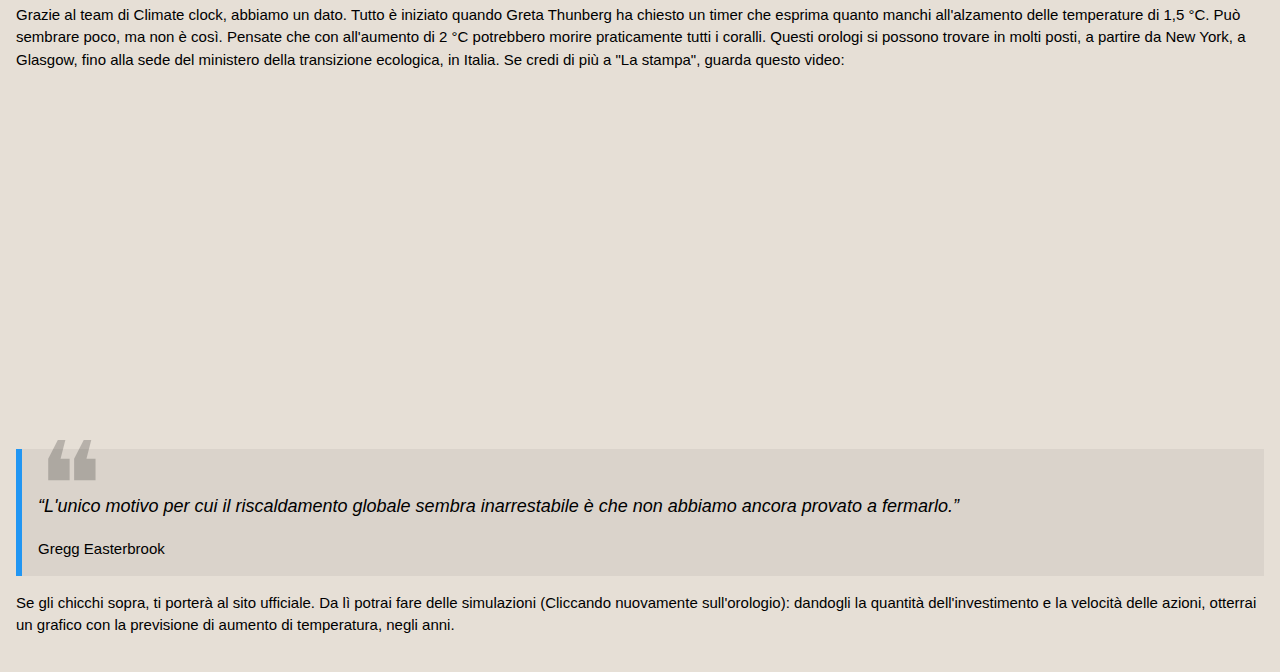
==== commit b9da5a08: "Add files via upload" ====
--- a/index.html
+++ b/index.html
@@ -12,7 +12,6 @@
         <link rel="stylesheet" href="src/style.css">
         <link rel="stylesheet" href="src/index.css">
         <script src="https://climateclock.world/widget-v2.js" async></script>
-        <script src="https://climateclock.world/flatten.js" async></script>
         <link rel="stylesheet" href="https://cdnjs.cloudflare.com/ajax/libs/font-awesome/4.7.0/css/font-awesome.min.css">
         <link rel="icon" type="image/x-icon" href="src/favicon.ico">
     </head>
@@ -25,6 +24,7 @@
                     <a href="italiano.html" class="w3-bar-item w3-button w3-hover-teal">Italiano</a>
                     <a href="chimica.html" class="w3-bar-item w3-button w3-hover-teal">Chimica</a>
                     <a href="biologia.html" class="w3-bar-item w3-button w3-hover-teal">Biologia</a>
+                    <a href="inglese.html" class="w3-bar-item w3-button w3-hover-teal">Inglese</a>
                 </div>
             </div>
             <div class="w3-col a2">
--- a/src/index.css
+++ b/src/index.css
@@ -61,10 +61,10 @@
 
 .correct{
     color: white;
-    background-color: rgb(85, 237, 85)
+    background-color: #4CAF50
 }
 .incorrect{
-    background-color: rgb(240, 60, 60);
+    background-color: #f44336;
     color: white;
 }
 
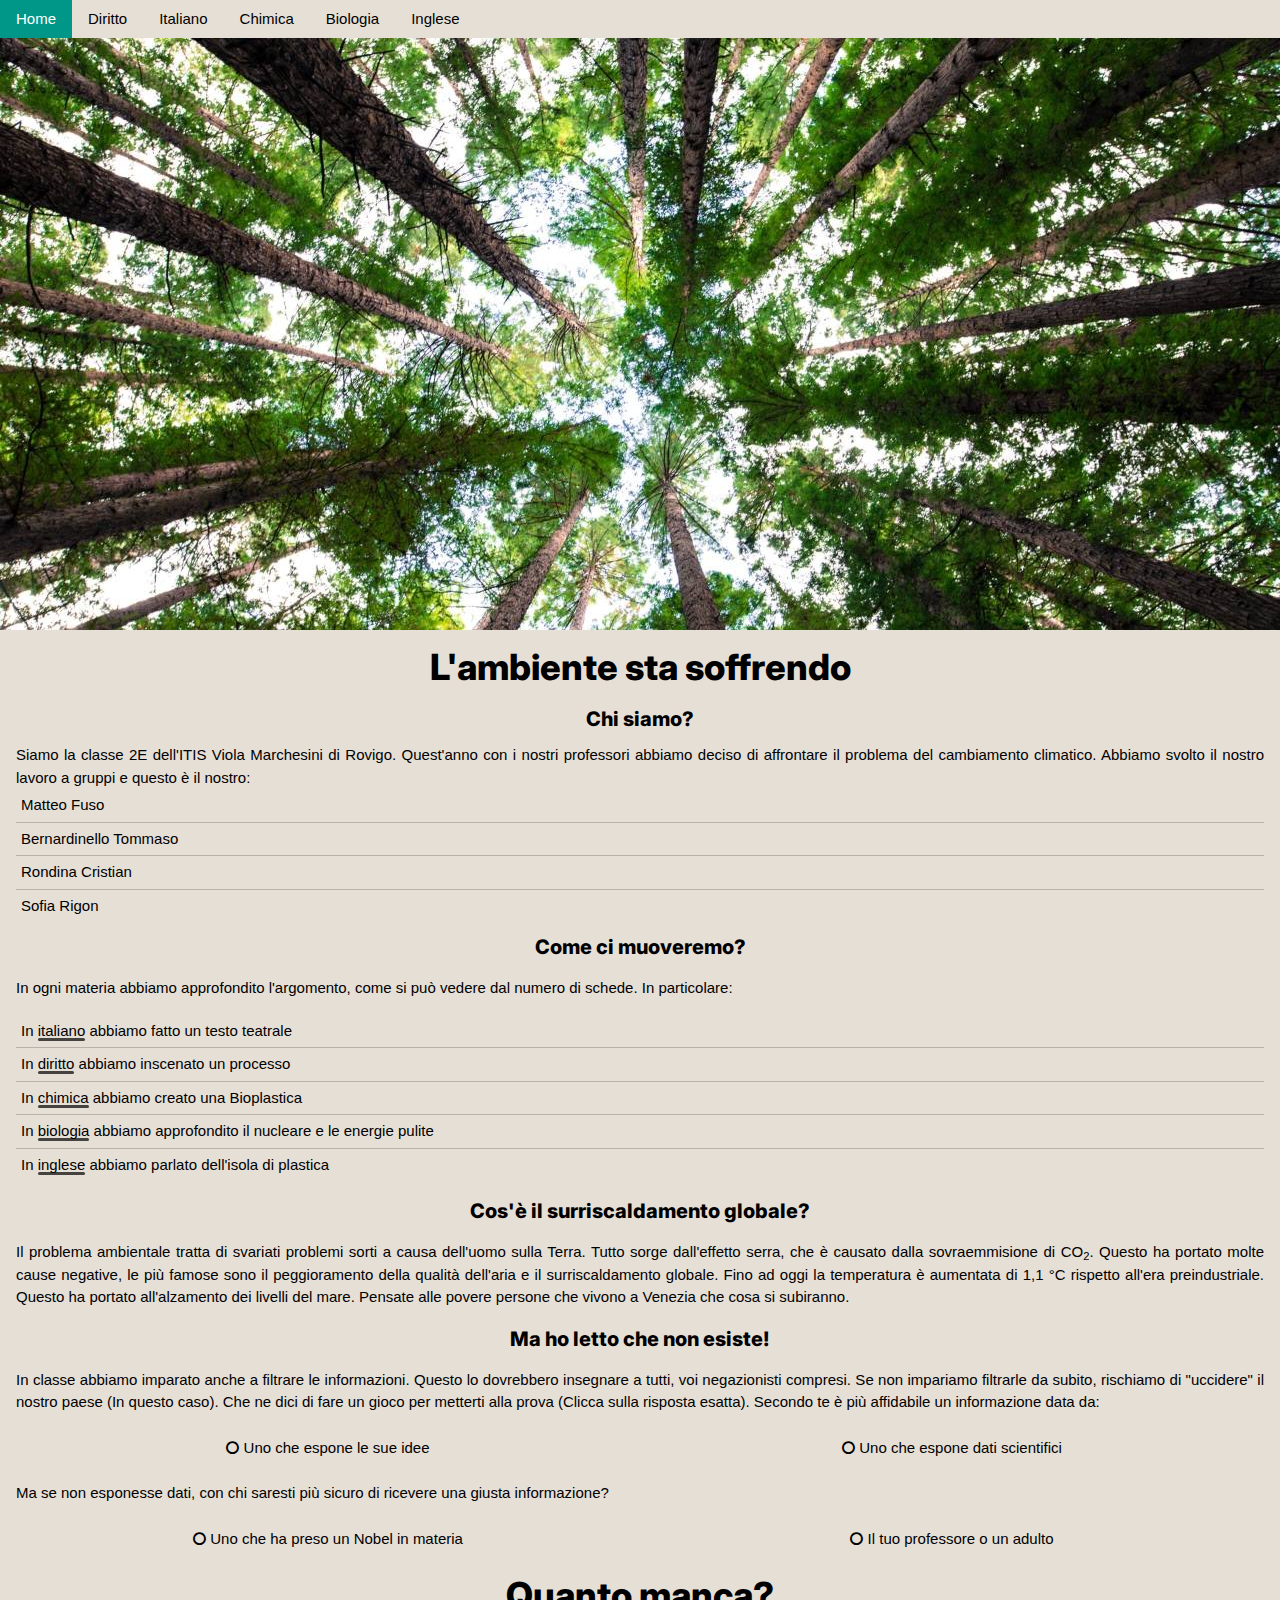
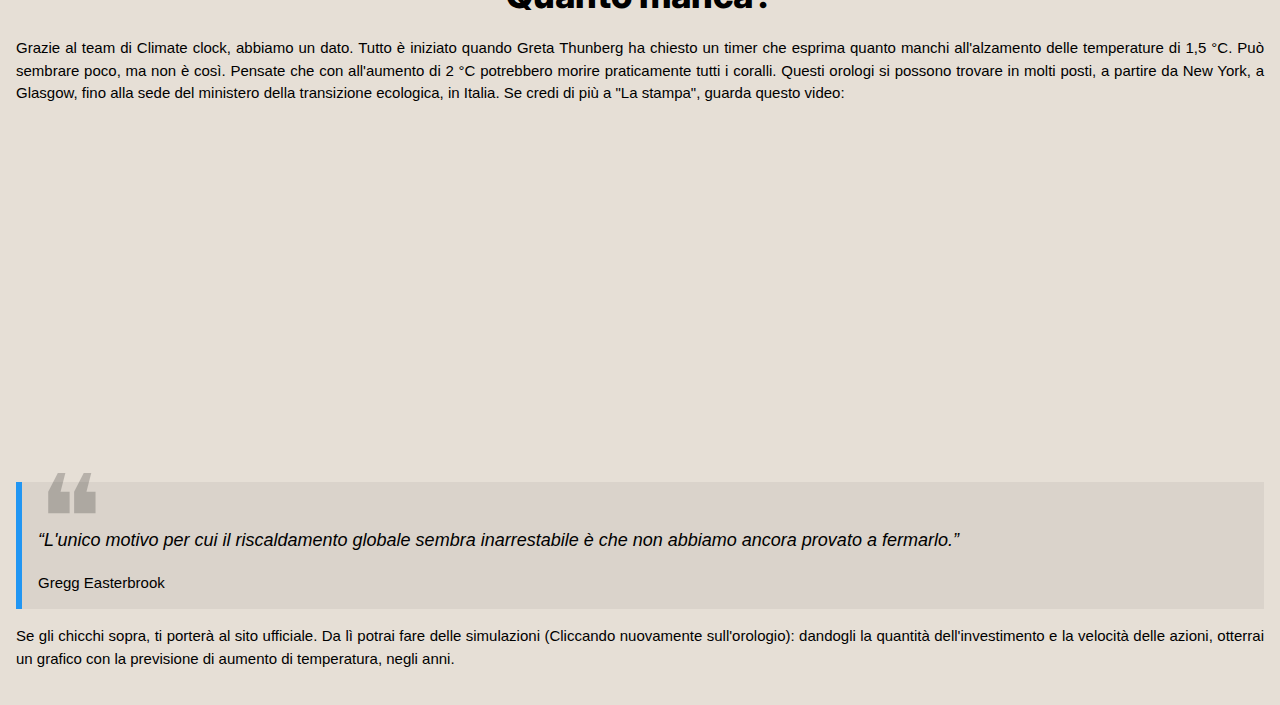
==== commit 182efd82: "Add files via upload" ====
--- a/index.html
+++ b/index.html
@@ -59,6 +59,7 @@
                             <li>In <a href="diritto.html">diritto</a> abbiamo inscenato un processo</li>
                             <li>In <a href="chimica.html">chimica</a> abbiamo creato una Bioplastica</li>
                             <li>In <a href="biologia.html">biologia</a> abbiamo approfondito il nucleare e le energie pulite</li>
+                            <li>In <a href="inglese.html">inglese</a> abbiamo parlato dell'isola di plastica</li>
                         </ul>
                     </p>
                     <h4 class="w3-center">Cos'è il surriscaldamento globale?</h4>
--- a/src/style.css
+++ b/src/style.css
@@ -138,3 +138,7 @@
 .no-mgtop{
     margin-top: 0
 }
+
+*{
+    text-align: justify;
+}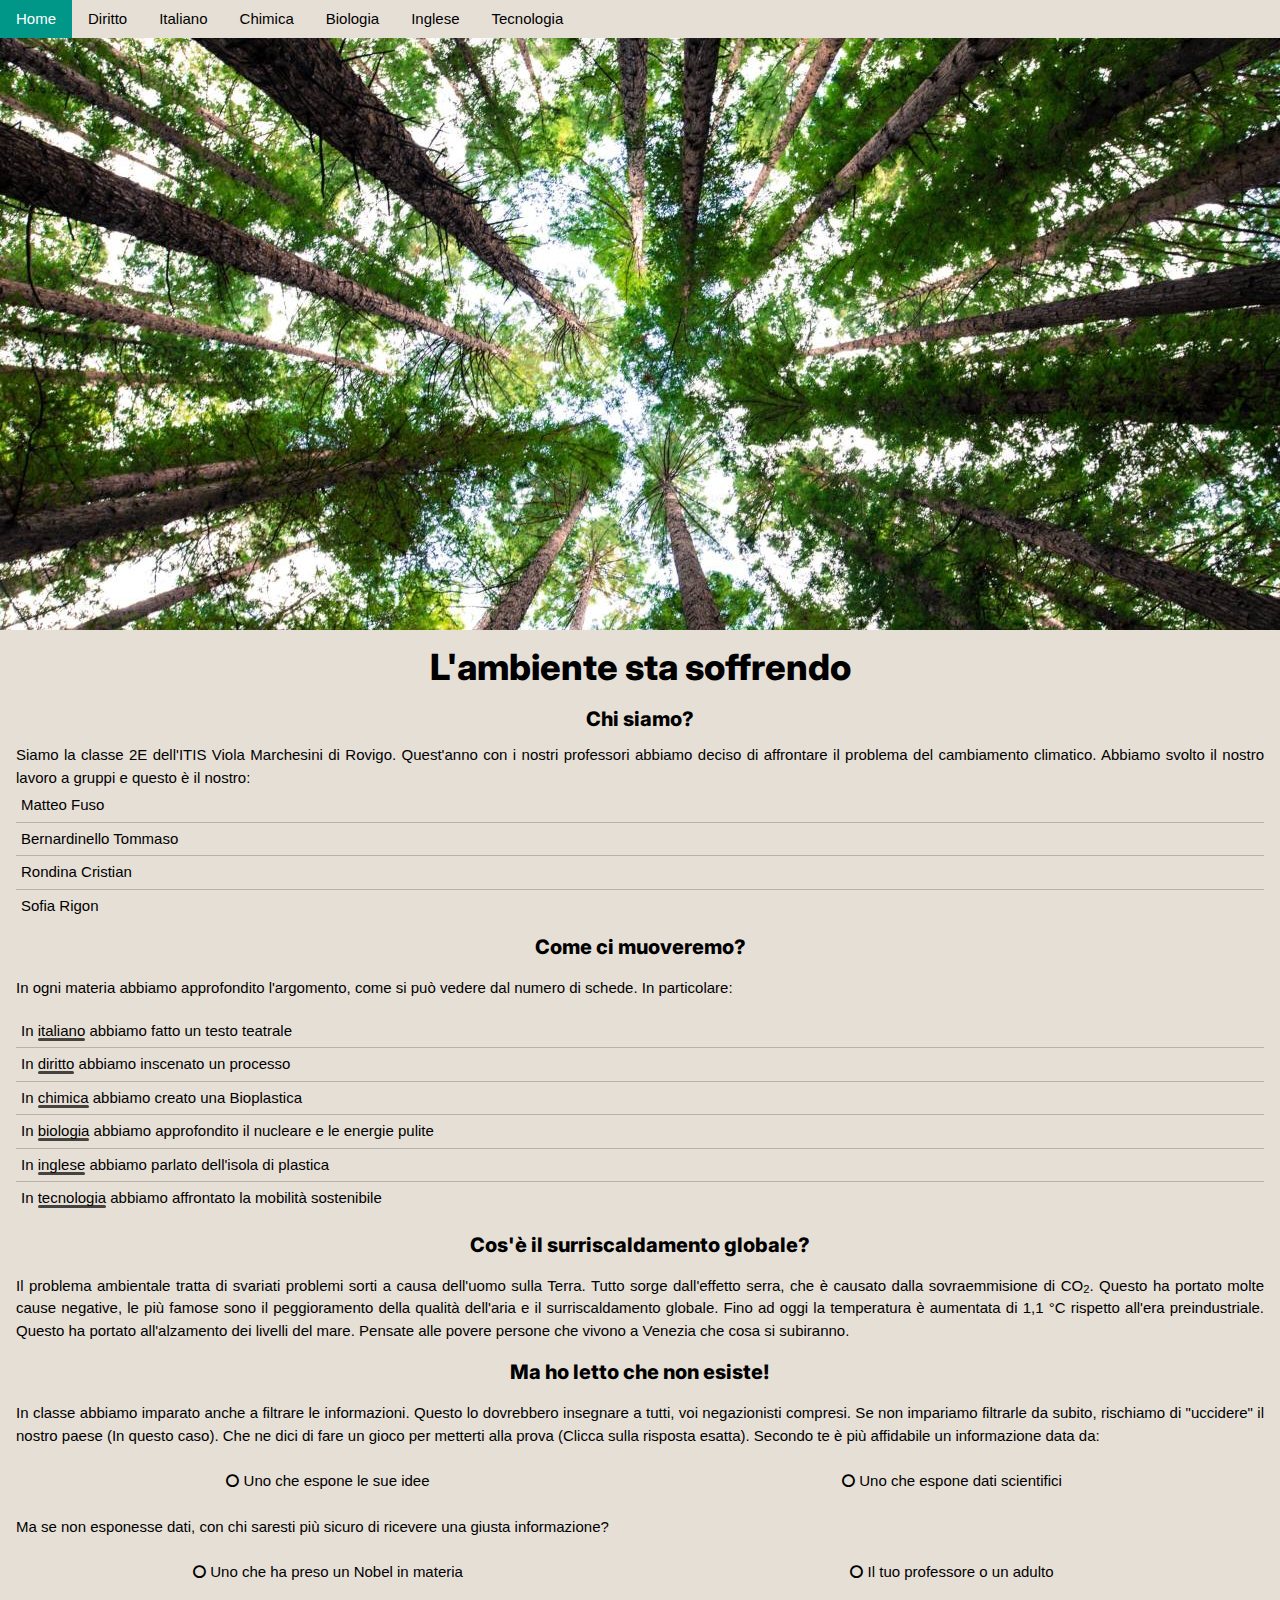
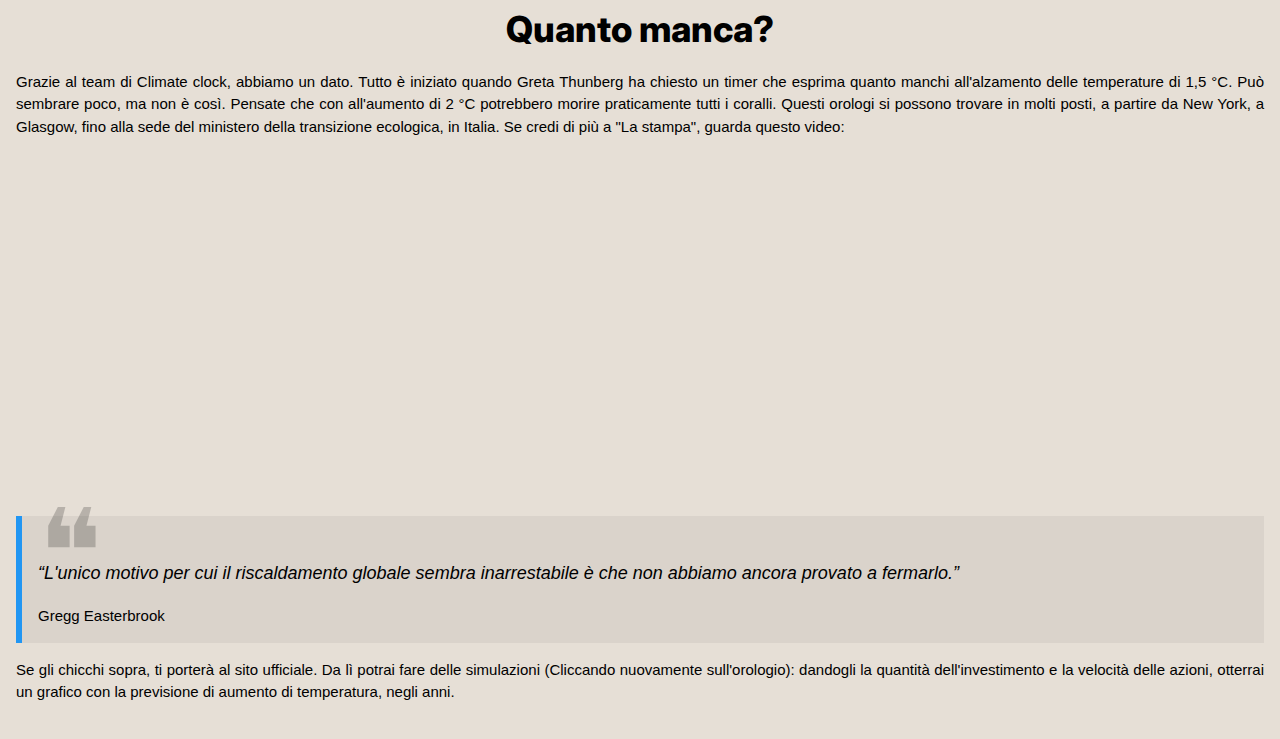
==== commit 8616bcd3: "Add files via upload" ====
--- a/index.html
+++ b/index.html
@@ -25,6 +25,7 @@
                     <a href="chimica.html" class="w3-bar-item w3-button w3-hover-teal">Chimica</a>
                     <a href="biologia.html" class="w3-bar-item w3-button w3-hover-teal">Biologia</a>
                     <a href="inglese.html" class="w3-bar-item w3-button w3-hover-teal">Inglese</a>
+                    <a href="tecnologia.html" class="w3-bar-item w3-button w3-hover-teal">Tecnologia</a>
                 </div>
             </div>
             <div class="w3-col a2">
@@ -60,6 +61,7 @@
                             <li>In <a href="chimica.html">chimica</a> abbiamo creato una Bioplastica</li>
                             <li>In <a href="biologia.html">biologia</a> abbiamo approfondito il nucleare e le energie pulite</li>
                             <li>In <a href="inglese.html">inglese</a> abbiamo parlato dell'isola di plastica</li>
+                            <li>In <a href="tecnologia.html">tecnologia</a> abbiamo affrontato la mobilità sostenibile</li>
                         </ul>
                     </p>
                     <h4 class="w3-center">Cos'è il surriscaldamento globale?</h4>
--- a/src/style.css
+++ b/src/style.css
@@ -37,7 +37,7 @@
     top: 0;
     right: 0
 }
-@media screen and (max-width: 530px) {
+@media screen and (max-width: 770px) {
     .hamburgher span{
         display: block
     }
@@ -141,4 +141,8 @@
 
 *{
     text-align: justify;
+}
+
+h1, h2, h3, h4, h5, h6{
+    text-align: left;
 }